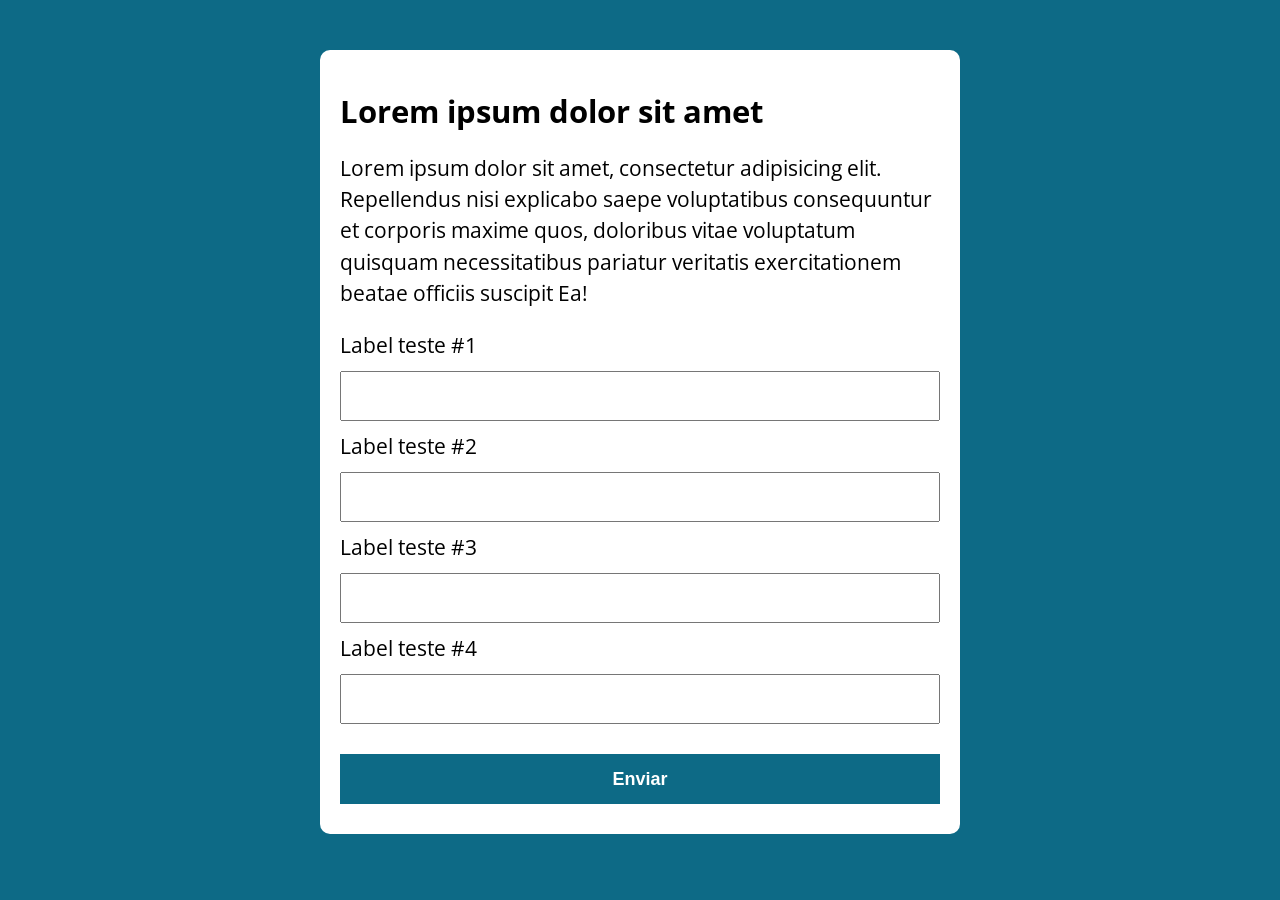
==== aula 23/index.html @ 07715fad "exercicio 23" ====
<!DOCTYPE html>
<html lang="pt-BR">
<head>
    <meta charset="UTF-8">
    <meta name="viewport" content="width=device-width, initial-scale=1.0">
    <title>Modelo</title>
    <link rel="stylesheet" href="./assets/css/style.css">
</head>
<body>
    <section class="container">
        <h1>Lorem ipsum dolor sit amet</h1>
    <p>
      Lorem ipsum dolor sit amet, consectetur adipisicing elit.
      Repellendus nisi explicabo saepe voluptatibus consequuntur et corporis
      maxime quos, doloribus vitae voluptatum quisquam necessitatibus
      pariatur veritatis exercitationem beatae officiis suscipit Ea!
    </p>
    <form action=""> 
        <label for="input-teste-1">Label teste #1</label>
        <input type="text" id="input-teste1">

        <label for="input-teste-2">Label teste #2</label>
        <input type="password" id="input-teste1">
        
        <label for="input-teste-3">Label teste #3</label>
        <input type="email" id="input-teste1">
        
        <label for="input-teste-4">Label teste #4</label>
        <input type="number" id="input-teste1">
        
       <button>Enviar</button>

    </form>
    </section>
    <script src="./assets/js/main.js"></script>
</body>
</html>
---- aula 23/assets/css/style.css ----
@import url('https://fonts.googleapis.com/css2?family=Open+Sans:wght@400;700&display=swap');
:root {
    --primary-color: rgb(13,106,134);
    --primary-color-darker:  rgb(6, 60, 77);
}
* {
    box-sizing: border-box;
    outline: 0;
}

body{
    margin: 0;
    padding: 0;
    background: var(--primary-color);
    font-family: 'Open sans', sans-serif;
    font-size: 1.3em;
    line-height: 1.5em;
}

.container{
    max-width: 640px;
    margin: 50px auto;
    background: #fff;
    padding: 20px;
    border-radius: 10px;
    
}
form input, form label, form button{
    display: block;
    width: 100%;
    margin-bottom: 10px;

}

form input{
    font-size: 24px;
    height: 50px;
    padding: 0 20px;

}
form input:focus{
    outline: 1px solid var(--primary-color);
}
form button{
    border: none;
    background: var(--primary-color);
    color: #fff;
    font-size: 18px;
    font-weight: 700;
    height: 50px;
    cursor: pointer;
    margin-top:30px;

}
form button:hover{
    background: var(--primary-color-darker);

}
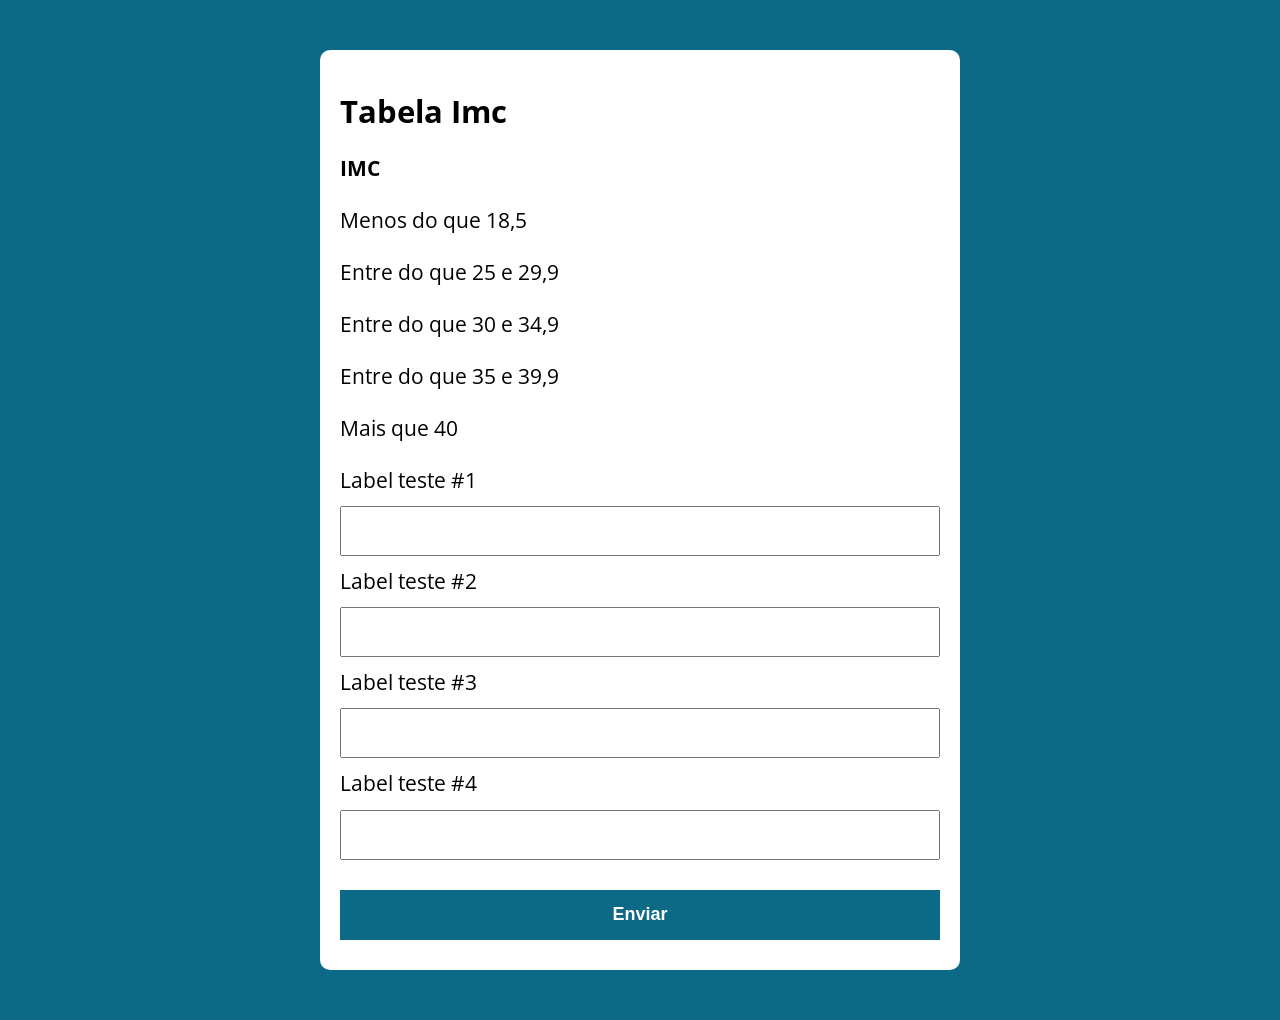
==== commit f1b19f0e: "Update index.html" ====
--- a/aula 23/index.html
+++ b/aula 23/index.html
@@ -8,13 +8,14 @@
 </head>
 <body>
     <section class="container">
-        <h1>Lorem ipsum dolor sit amet</h1>
-    <p>
-      Lorem ipsum dolor sit amet, consectetur adipisicing elit.
-      Repellendus nisi explicabo saepe voluptatibus consequuntur et corporis
-      maxime quos, doloribus vitae voluptatum quisquam necessitatibus
-      pariatur veritatis exercitationem beatae officiis suscipit Ea!
-    </p>
+        <h1>Tabela Imc</h1>
+    <p><strong>IMC</strong>
+     <p>Menos do que 18,5</p>
+     <p>Entre do que 25 e 29,9</p>
+     <p>Entre do que 30 e 34,9</p>  
+     <p>Entre do que 35 e 39,9</p>
+     <p>Mais que 40</p>
+
     <form action=""> 
         <label for="input-teste-1">Label teste #1</label>
         <input type="text" id="input-teste1">
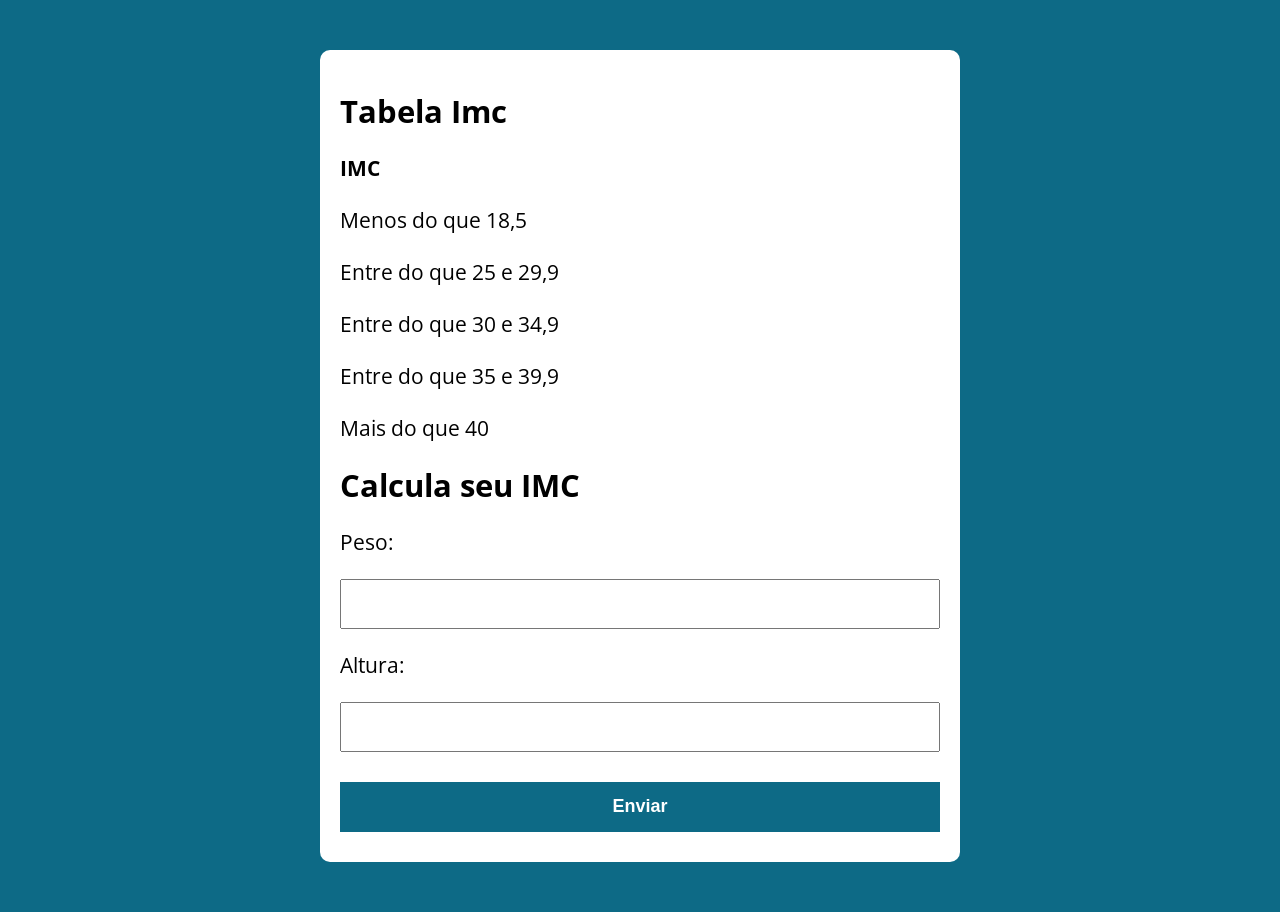
==== commit a2f9548e: "cmeçando" ====
--- a/aula 23/index.html
+++ b/aula 23/index.html
@@ -14,20 +14,16 @@
      <p>Entre do que 25 e 29,9</p>
      <p>Entre do que 30 e 34,9</p>  
      <p>Entre do que 35 e 39,9</p>
-     <p>Mais que 40</p>
+     <p>Mais do que 40</p>
 
+     <h1>Calcula seu IMC</h1>
     <form action=""> 
-        <label for="input-teste-1">Label teste #1</label>
-        <input type="text" id="input-teste1">
+        <p><label for="peso">Peso:</label></p>
+        <input type="text" id="peso">
 
-        <label for="input-teste-2">Label teste #2</label>
-        <input type="password" id="input-teste1">
+        <p><label for="altura">Altura:</label></p>
+        <input type="text" id="altura">
         
-        <label for="input-teste-3">Label teste #3</label>
-        <input type="email" id="input-teste1">
-        
-        <label for="input-teste-4">Label teste #4</label>
-        <input type="number" id="input-teste1">
         
        <button>Enviar</button>
 
